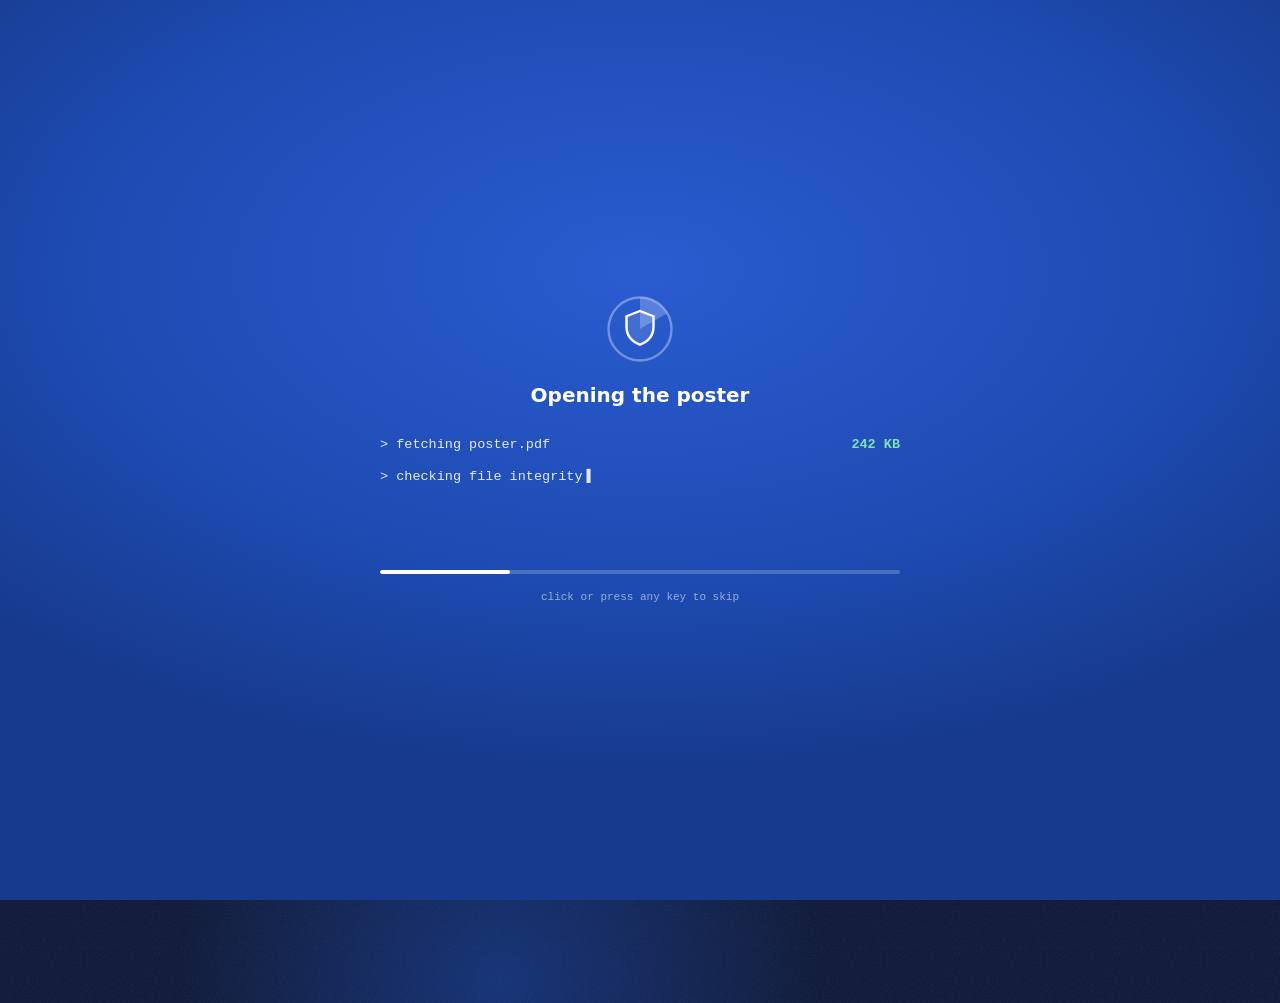
==== poster.html @ 04df653e "Add files via upload" ====
<!DOCTYPE html>
<html lang="en" class="poster-page">
<head>
<meta charset="utf-8">
<meta name="viewport" content="width=device-width, initial-scale=1">
<title>Poster · Which SQL injection vulnerabilities should you fix first?</title>
<meta name="description" content="The full poster by Imam Magadiyev and Yeadonaye Sentayehu, IUT Paul Sabatier.">
<meta name="theme-color" content="#1e4cb4">
<meta name="color-scheme" content="light dark">
<link rel="icon" href="favicon.svg" type="image/svg+xml">
<link rel="apple-touch-icon" href="apple-touch-icon.png">
<!-- share preview (WhatsApp, Discord, LinkedIn...): once the site is online, put the full address in og:url and og:image -->
<meta property="og:type" content="website">
<meta property="og:title" content="Which SQL injection vulnerabilities should you fix first?">
<meta property="og:description" content="Detect, prioritize and block SQL injection, with an interactive demo. Poster &amp; tech talk, IUT Paul Sabatier.">
<meta property="og:image" content="og-image.png">
<meta name="twitter:card" content="summary_large_image">
<link rel="preload" href="fonts/inter.woff2" as="font" type="font/woff2" crossorigin>
<link rel="preload" href="fonts/lexend.woff2" as="font" type="font/woff2" crossorigin>
<link rel="stylesheet" href="style.css">
<script src="script.js"></script>
<script src="vendor/gsap.min.js" defer></script>
<script src="vendor/ScrollTrigger.min.js" defer></script>
<script src="vendor/SplitText.min.js" defer></script>
<script src="vendor/lenis.min.js" defer></script>
</head>
<body>
<div class="bg" aria-hidden="true"><i></i><i></i><i></i></div>
<div class="loader" aria-hidden="true">
  <div class="ld-box">
    <svg class="ld-icon" viewBox="0 0 48 48"><circle cx="24" cy="24" r="21"/><g class="ld-sweep"><path d="M24 24 L24 3 A21 21 0 0 1 42.2 13.5 Z"/></g><path class="ld-shield" d="M24 12 L33 15.5 V22.5 C33 28.5 29 32.5 24 34.5 C19 32.5 15 28.5 15 22.5 V15.5 Z"/></svg>
    <p class="ld-title">Opening the poster</p>
    <div class="ld-lines">
      <p class="ld-line"><span>&gt; fetching poster.pdf</span><b data-text="242 KB"></b></p>
      <p class="ld-line"><span>&gt; checking file integrity</span><b data-text="OK"></b></p>
      <p class="ld-line"><span>&gt; rendering sections</span><b data-count="8" data-suffix=" / 8"></b></p>
      <p class="ld-line"><span>&gt; access granted</span><b data-text="ready ✓"></b></p>
    </div>
    <div class="ld-bar"><i></i></div>
    <p class="ld-skip">click or press any key to skip</p>
  </div>
</div>

<header class="viewer-bar">
  <a class="vb-back" href="index.html">← Back</a>
  <p class="vb-title">Which SQL injection vulnerabilities should you fix first?</p>
  <a class="vb-dl" href="poster.pdf" download>Download PDF ↓</a>
</header>

<main class="viewer">
  <button type="button" class="poster-frame" aria-label="Zoom the poster">
    <img src="poster.jpg" srcset="poster-800.jpg 800w, poster-1400.jpg 1400w, poster.jpg 2700w" fetchpriority="high" sizes="(max-width: 1500px) 100vw, 1500px" alt="Full poster: Which SQL injection vulnerabilities should you fix first? Sections: Abstract, Introduction, Methods, Discussion, Results with two charts, Conclusion, Acknowledgement and References." width="2700" height="1800">
    <span class="scanline" aria-hidden="true"></span>
  </button>
  <p class="viewer-hint"><span class="hint-mouse">Click the poster to zoom in.</span><span class="hint-touch">Tap the poster to zoom, then swipe to move around. Turning your phone sideways also helps.</span> <a href="poster.pdf">Open the PDF</a> for the best quality.</p>
</main>
</body>
</html>
---- style.css ----
/* fonts stored locally (variable fonts, latin subset) so the site also works offline */
@font-face{font-family:'Inter'; font-style:normal; font-weight:400 600; font-display:swap; src:url(fonts/inter.woff2) format('woff2'); unicode-range:U+0000-00FF, U+0131, U+0152-0153, U+02BB-02BC, U+02C6, U+02DA, U+02DC, U+0304, U+0308, U+0329, U+2000-206F, U+20AC, U+2122, U+2191, U+2193, U+2212, U+2215, U+FEFF, U+FFFD}
@font-face{font-family:'Lexend'; font-style:normal; font-weight:500 700; font-display:swap; src:url(fonts/lexend.woff2) format('woff2'); unicode-range:U+0000-00FF, U+0131, U+0152-0153, U+02BB-02BC, U+02C6, U+02DA, U+02DC, U+0304, U+0308, U+0329, U+2000-206F, U+20AC, U+2122, U+2191, U+2193, U+2212, U+2215, U+FEFF, U+FFFD}
@font-face{font-family:'JetBrains Mono'; font-style:normal; font-weight:400 700; font-display:swap; src:url(fonts/jetbrains-mono.woff2) format('woff2'); unicode-range:U+0000-00FF, U+0131, U+0152-0153, U+02BB-02BC, U+02C6, U+02DA, U+02DC, U+0304, U+0308, U+0329, U+2000-206F, U+20AC, U+2122, U+2191, U+2193, U+2212, U+2215, U+FEFF, U+FFFD}

:root{
  /* poster palette */
  --bg:#f5f8ff;        /* poster background */
  --royal:#1e4cb4;     /* title banner */
  --pill:#b1caff;      /* section headings */
  --navy:#001442;      /* heading text */
  --chart:#2a78d6;     /* chart blue */
  --card:#ffffff;
  --border:#d3e0ff;
  --text:#1b2333;
  --muted:#5b6478;
  --danger:#c53030;
  --sans:"Inter",system-ui,-apple-system,"Segoe UI",sans-serif;
  --head:"Lexend","Inter",system-ui,sans-serif;
  --mono:"JetBrains Mono",ui-monospace,Menlo,monospace;
  color-scheme:light;
}
*{box-sizing:border-box}
html,body{margin:0}
body{
  background:var(--bg); color:var(--text);
  font-family:var(--sans); font-size:16px; line-height:1.65;
  -webkit-text-size-adjust:100%;
}
a{color:var(--royal)}
.wrap{max-width:860px; margin:0 auto; padding:28px 16px 64px}

/* ---------- banner ---------- */
.banner{
  background:var(--royal); color:#fff; border-radius:22px;
  padding:40px 32px 34px; text-align:center;
  box-shadow:0 10px 30px rgba(30,76,180,.22);
}
.eyebrow{
  font-family:var(--mono); font-size:11.5px; letter-spacing:.14em; text-transform:uppercase;
  opacity:.8; margin:0 0 14px;
}
h1{
  font-family:var(--head); font-weight:700; font-size:clamp(28px,5.2vw,42px);
  line-height:1.15; margin:0 0 18px; text-wrap:balance;
}
.banner hr{border:0; border-top:1.5px solid rgba(255,255,255,.55); width:min(520px,90%); margin:0 auto 16px}
.question{font-family:var(--head); font-weight:500; font-size:clamp(15px,2.3vw,18px); margin:0; text-wrap:balance; opacity:.95}

/* ---------- authors ---------- */
.meta{display:flex; flex-wrap:wrap; gap:18px 34px; align-items:center; justify-content:space-between; margin:26px 4px 30px}
.authors{display:flex; flex-wrap:wrap; gap:14px 30px}
.author{display:flex; gap:10px; align-items:center}
.avatar{
  width:38px; height:38px; border-radius:50%; flex:none;
  border:2.5px solid var(--royal); display:grid; place-items:center; color:var(--royal);
}
.author b{display:block; font-family:var(--head); font-weight:600; color:var(--navy); line-height:1.2}
.author a{font-size:12.5px; color:var(--muted); text-decoration:none; overflow-wrap:anywhere}
.author a:hover{color:var(--royal)}

/* ---------- buttons ---------- */
.btn{
  display:inline-block; text-decoration:none; font-weight:600; font-size:15px;
  padding:12px 20px; border-radius:12px; border:2px solid var(--royal);
}
.btn.primary{background:var(--royal); color:#fff}
.cta{
  display:block; text-align:center; text-decoration:none;
  background:var(--royal); color:#fff; font-family:var(--head); font-weight:600; font-size:19px;
  padding:20px; border-radius:16px; margin:8px 0 40px;
  box-shadow:0 8px 24px rgba(30,76,180,.22);
}
.btn:hover,.cta:hover{filter:brightness(1.1)}
.btn:focus-visible,.cta:focus-visible,.src a:focus-visible{outline:3px solid var(--navy); outline-offset:3px}

/* ---------- section cards ---------- */
.card{
  background:var(--card); border:1.5px solid var(--border); border-radius:20px;
  padding:0 26px 24px; margin:0 0 22px;
}
.pill{
  display:inline-block; background:var(--pill); color:var(--navy);
  font-family:var(--head); font-weight:600; font-size:19px;
  padding:7px 22px; border-radius:0 0 16px 16px; margin:0 0 16px;
}
.card p{margin:0 0 12px}
.card p:last-child{margin-bottom:0}
.lead{font-size:17px}

/* code */
.code{
  font-family:var(--mono); font-size:15px; line-height:1.8;
  background:#0f1e45; color:#dfe7ff; border-radius:12px;
  padding:14px 16px; margin:4px 0 14px; white-space:pre-wrap; overflow-wrap:anywhere;
}
.code .inj{color:#ff8a8a; font-weight:700}
.code .cm{color:#8fa3d6}

/* ---------- poster teaser ---------- */
.steps{display:grid; grid-template-columns:repeat(3,1fr); gap:12px}
.stepcard{background:var(--bg); border-radius:14px; padding:14px 16px}
.stepcard p{font-size:14.5px; line-height:1.5}
.card .step{
  font-family:var(--head); font-size:16px; font-weight:600; color:var(--royal);
  margin:0 0 6px;
}

/* ---------- sources ---------- */
.label{
  font-family:var(--mono); font-size:11.5px; font-weight:700; letter-spacing:.14em;
  text-transform:uppercase; color:var(--muted); margin:0 0 6px;
}
.src a{display:block; text-decoration:none; color:inherit; padding:12px 2px; border-top:1px solid var(--border)}
.src a:last-child{border-bottom:1px solid var(--border)}
.src a:hover{background:#fff}
.src .t{display:block; font-size:14.5px; line-height:1.45; color:var(--navy)}
.src .m{display:block; font-family:var(--mono); font-size:11.5px; color:var(--muted); margin-top:4px}
.src .m::after{content:" ↗"; color:var(--royal)}

footer{margin-top:30px; text-align:center; font-family:var(--mono); font-size:11.5px; color:var(--muted)}

@media (max-width:700px){
  .steps{grid-template-columns:1fr}
}
@media (max-width:460px){
  .banner{padding:30px 18px 26px; border-radius:18px}
  .card{padding:0 16px 20px}
  .code{font-size:13px; padding:12px}
  .btn{flex:1; text-align:center}
}

/* =========================================================
   Animations (hidden states only apply when script.js adds .js)
   ========================================================= */

/* banner: content rises on load + slow light sweep */
.banner{position:relative; overflow:hidden}
.banner > *{position:relative; animation:rise .8s cubic-bezier(.2,.7,.2,1) both}
.banner .eyebrow{animation-delay:.05s}
.banner h1{animation-delay:.15s}
.banner hr{animation-delay:.3s}
.banner .question{animation-delay:.4s}
.banner::before{
  content:""; position:absolute; inset:-40%;
  background:radial-gradient(closest-side, rgba(177,202,255,.35), transparent 70%);
  width:60%; height:120%; animation:drift 12s ease-in-out infinite alternate;
}
@keyframes rise{from{opacity:0; transform:translateY(16px)} to{opacity:1; transform:none}}
@keyframes drift{from{transform:translate(-10%,-5%)} to{transform:translate(150%,25%)}}

/* reveal on scroll */
.js .reveal{opacity:0; transform:translateY(22px); transition:opacity .7s ease, transform .7s cubic-bezier(.2,.7,.2,1)}
.js .reveal.in{opacity:1; transform:none}
.js .stepcard{
  opacity:0; transform:translateY(16px);
  transition:opacity .6s ease var(--d,0ms), transform .6s cubic-bezier(.2,.7,.2,1) var(--d,0ms), translate .2s ease, box-shadow .2s ease;
}
.js .in .stepcard{opacity:1; transform:none}

/* hover lift */
.stepcard{transition:translate .2s ease, box-shadow .2s ease}
.stepcard:hover{translate:0 -4px; box-shadow:0 10px 24px rgba(30,76,180,.14)}

/* typewriter */
.typing .inj::after{content:"▌"; color:#dfe7ff; animation:blink .8s steps(1) infinite}
.js .typed .cm{opacity:0; transition:opacity .5s ease}
.typed.done .cm{opacity:1}
.typed.done{animation:breach .9s ease}
@keyframes blink{50%{opacity:0}}
@keyframes breach{30%{box-shadow:0 0 0 4px rgba(255,107,107,.55)} 100%{box-shadow:0 0 0 0 rgba(255,107,107,0)}}

/* call to action: light sweep + arrow nudge */
.cta,.btn{position:relative; overflow:hidden; transition:filter .2s ease, translate .2s ease}
.cta::after{
  content:""; position:absolute; top:0; bottom:0; left:-60%; width:40%;
  background:linear-gradient(100deg, transparent, rgba(255,255,255,.35), transparent);
  transform:skewX(-20deg); animation:shine 4s ease-in-out 1.5s infinite;
}
.cta:hover,.btn:hover{translate:0 -2px}
@keyframes shine{0%{left:-60%} 30%,100%{left:130%}}

/* =========================================================
   Themed effects
   ========================================================= */

/* reading progress bar */
.progress{
  position:fixed; top:0; left:0; z-index:10; width:100%; height:3px;
  background:linear-gradient(90deg,var(--chart),var(--royal));
  transform-origin:0 50%; transform:scaleX(var(--p,0));
}

/* fake login form */
.login{
  background:var(--bg); border:1.5px solid var(--border); border-radius:14px;
  padding:0 0 16px; margin:4px 0 16px; max-width:540px; overflow:hidden;
}
.login-bar{
  display:flex; gap:6px; align-items:center; background:#e8eefc; padding:8px 12px;
  font-family:var(--mono); font-size:11.5px; color:var(--muted);
}
.login-bar i{width:9px; height:9px; border-radius:50%; background:#c3d3f7}
.login-bar span{margin-left:8px}
.field{display:grid; grid-template-columns:90px 1fr; gap:10px; align-items:center; padding:12px 16px 0}
.flabel{font-size:13px; font-weight:600; color:var(--muted)}
.input{
  font-family:var(--mono); font-size:14px; background:#fff; min-height:36px;
  border:1.5px solid var(--border); border-radius:8px; padding:6px 10px; overflow-wrap:anywhere;
  transition:border-color .2s ease, box-shadow .2s ease;
}
.pw .inj{color:var(--danger); font-weight:700}
.typing .pw{border-color:var(--chart); box-shadow:0 0 0 3px rgba(42,120,214,.15)}
.login.typing .inj::after{color:var(--navy)}
.login-foot{display:flex; flex-wrap:wrap; gap:10px 14px; align-items:center; padding:14px 16px 0 116px}
.fake-btn{background:var(--royal); color:#fff; font-weight:600; font-size:14px; padding:7px 18px; border-radius:8px}
.result{font-size:13.5px; font-weight:700; color:var(--danger); background:#fde8e8; padding:5px 12px; border-radius:999px}
.result::before{content:"⚠ "}
.js .login .result{opacity:0; transform:scale(.85); transition:opacity .4s ease .25s, transform .4s cubic-bezier(.3,1.6,.5,1) .25s}
.login.done .result{opacity:1; transform:none}
.login.done{animation:breach .9s ease, shake .45s ease}
.login.done .fake-btn{animation:press .35s ease}
@keyframes shake{20%{translate:-5px 0} 40%{translate:4px 0} 60%{translate:-3px 0} 80%{translate:2px 0}}
@keyframes press{50%{transform:scale(.92); filter:brightness(1.25)}}

/* query revealed after the attack */
.card .query-label{font-size:13.5px; color:var(--muted); margin:0 0 4px}
.query{font-size:13.5px}
.query-label,.query{transition:opacity .6s ease .5s, transform .6s ease .5s}
.js .login:not(.done) ~ .query-label,
.js .login:not(.done) ~ .query{opacity:0; transform:translateY(8px)}

/* step icons */
.icon{display:block; width:46px; height:46px; margin-bottom:8px; fill:none; stroke:var(--royal); stroke-width:2}
.radar circle{stroke:var(--pill)}
.radar .sweep{transform-origin:24px 24px; animation:spin 3s linear infinite}
.radar .sweep path{fill:rgba(42,120,214,.28); stroke:none}
.radar .blip{fill:var(--chart); stroke:none; animation:blip 3s linear infinite}
@keyframes spin{to{transform:rotate(360deg)}}
@keyframes blip{0%,8%{opacity:0} 12%{opacity:1} 45%,100%{opacity:0}}

.rank rect{fill:var(--pill); stroke:none; transform-box:fill-box; transform-origin:left center}
.rank rect:first-child{fill:var(--royal)}
.js .rank rect{transform:scaleX(0); transition:transform .7s cubic-bezier(.2,.7,.2,1)}
.js .in .rank rect{transform:none}
.js .in .rank rect:nth-child(1){transition-delay:.5s}
.js .in .rank rect:nth-child(2){transition-delay:.65s}
.js .in .rank rect:nth-child(3){transition-delay:.8s}

.shield .sh{fill:#e8eefc}
.shield .tick{stroke-width:3.5; stroke-linecap:round; stroke-linejoin:round; stroke-dasharray:30}
.js .shield .tick{stroke-dashoffset:30; transition:stroke-dashoffset .7s ease 1s}
.js .in .shield .tick{stroke-dashoffset:0}
.stepcard:hover .shield{animation:pulse .6s ease}
.stepcard:hover .rank rect:first-child{fill:var(--chart)}
@keyframes pulse{50%{transform:scale(1.12)}}

@media (max-width:460px){
  .field{grid-template-columns:76px 1fr}
  .login-foot{padding-left:16px}
  .query .hint{display:block}
}

/* =========================================================
   Interactive lab (dark "test room" panel)
   ========================================================= */
.lab{
  position:relative; overflow:hidden; margin:0 0 22px; padding:26px; border-radius:24px; color:#e6ecff;
  background:
    radial-gradient(700px 360px at 0% 0%, rgba(42,120,214,.38), transparent 60%),
    radial-gradient(600px 300px at 100% 100%, rgba(30,76,180,.45), transparent 60%),
    linear-gradient(160deg, #10225f, #0b1636 70%);
  box-shadow:0 22px 50px rgba(11,22,54,.35);
}
.lab::before{ /* faint grid */
  content:""; position:absolute; inset:0; pointer-events:none;
  background-image:linear-gradient(rgba(255,255,255,.045) 1px, transparent 1px), linear-gradient(90deg, rgba(255,255,255,.045) 1px, transparent 1px);
  background-size:28px 28px;
  -webkit-mask-image:linear-gradient(to bottom, #000, transparent 85%); mask-image:linear-gradient(to bottom, #000, transparent 85%);
}
.lab > *{position:relative}

.lab-head{display:flex; flex-wrap:wrap; justify-content:space-between; align-items:flex-start; gap:18px; margin-bottom:22px}
.lab-kicker{font-family:var(--mono); font-size:11.5px; font-weight:700; letter-spacing:.14em; text-transform:uppercase; color:#7fd6ff; margin:0 0 6px}
.lab-title{font-family:var(--head); font-weight:700; font-size:clamp(24px,4vw,30px); color:#fff; margin:0 0 6px; line-height:1.15}
.lab-sub{margin:0; max-width:440px; font-size:15px; color:rgba(230,236,255,.75)}

.lab-head > div:first-child{flex:1 1 300px}
.guard-card{
  flex:0 1 330px; display:flex; align-items:center; gap:12px; padding:12px 14px; border-radius:16px;
  background:rgba(255,107,107,.08); border:1.5px solid rgba(255,107,107,.45);
  transition:background .3s ease, border-color .3s ease;
}
.guard-card svg{flex:none; width:30px; height:30px; fill:rgba(255,138,138,.2); stroke:#ff8a8a; stroke-width:1.8; transition:fill .3s, stroke .3s}
.guard-text{flex:1; line-height:1.35}
.guard-text b{display:block; color:#fff; font-size:14.5px}
.guard-text span{font-size:12.5px; color:rgba(230,236,255,.72)}
.lab.guarded .guard-card{background:rgba(127,224,180,.08); border-color:rgba(127,224,180,.55)}
.lab.guarded .guard-card svg{fill:rgba(127,224,180,.22); stroke:#7fe0b4}
.switch{
  flex:none; width:52px; height:30px; border-radius:99px; border:0; cursor:pointer; padding:0;
  background:#d64545; position:relative; transition:background .25s ease;
}
.switch i{
  position:absolute; top:3px; left:3px; width:24px; height:24px; border-radius:50%; background:#fff;
  box-shadow:0 2px 6px rgba(0,0,0,.25); transition:transform .25s cubic-bezier(.3,1.4,.5,1);
}
.switch[aria-checked="true"]{background:#1f9d6b}
.switch[aria-checked="true"] i{transform:translateX(22px)}

/* example tiles */
.presets{display:grid; grid-template-columns:repeat(6,1fr); gap:10px; margin:0 0 20px}
.presets button{
  display:flex; flex-direction:column; align-items:center; gap:6px; padding:13px 8px; cursor:pointer;
  font:600 13px var(--sans); color:#e6ecff; text-align:center; line-height:1.25;
  background:rgba(255,255,255,.05); border:1.5px solid rgba(255,255,255,.12); border-radius:14px;
  transition:background .2s ease, border-color .2s ease, translate .2s ease, box-shadow .2s ease;
}
.presets .pi{font-size:22px; line-height:1}
.presets button:hover{background:rgba(255,255,255,.09); border-color:rgba(127,214,255,.6); translate:0 -2px}
.presets button.on{
  background:rgba(42,120,214,.35); border-color:#7fd6ff;
  box-shadow:0 0 0 3px rgba(127,214,255,.15), 0 10px 26px rgba(42,120,214,.35);
}
.presets button:focus-visible,.switch:focus-visible,.lab .input:focus-visible{outline:3px solid #7fd6ff; outline-offset:2px}

/* browser -> wire -> server */
.lab-stage{display:grid; grid-template-columns:minmax(0,1fr) 56px minmax(0,1.3fr); margin-bottom:16px}
.pane{display:flex; flex-direction:column; border-radius:16px; overflow:hidden; box-shadow:0 14px 34px rgba(0,0,0,.3)}
.pane-bar{display:flex; align-items:center; gap:6px; padding:9px 12px; background:#e8eefc; font-family:var(--mono); font-size:11.5px; color:var(--muted)}
.pane-bar i{width:9px; height:9px; border-radius:50%; background:#c3d3f7}
.pane-bar .url{flex:1; margin-left:8px; background:#fff; border-radius:6px; padding:2px 10px; white-space:nowrap; overflow:hidden; text-overflow:ellipsis}
.browser{background:#fff; color:var(--text)}
.pane-body{padding:16px 18px 18px}
.bank-logo{font-family:var(--head); font-weight:700; font-size:17px; color:var(--royal); margin:0 0 12px}
.field-v{display:block; margin-bottom:10px}
.field-v > span{display:block; font-size:12.5px; font-weight:600; color:var(--muted); margin-bottom:4px}
.lab .input{width:100%; color:var(--text); font-size:13.5px}
.lab .input:focus{border-color:var(--chart); box-shadow:0 0 0 3px rgba(42,120,214,.15); outline:none}
.fake-submit{display:block; margin-top:4px; padding:8px; border-radius:8px; text-align:center; font-weight:600; font-size:14px; background:var(--royal); color:#fff}
.hint-pw{margin:10px 0 0; font-size:12.5px; color:var(--muted)}
.hint-pw code{font-family:var(--mono); background:var(--bg); border:1px solid var(--border); border-radius:5px; padding:1px 5px}

.server{background:#060d24; border:1.5px solid rgba(127,214,255,.18)}
.pane-bar.dark{background:#0c1838; color:#8fa3d6}
.dot-live{width:8px; height:8px; border-radius:50%; background:#7fe0b4; box-shadow:0 0 8px #7fe0b4; animation:blink 1.6s steps(1) infinite}
.lab-query{flex:1; margin:0; border-radius:0; background:transparent; padding:14px 14px 14px 0; font-size:13px; min-height:130px; counter-reset:ln}
.lab-query .ln{display:block; position:relative; padding-left:44px; counter-increment:ln}
.lab-query .ln::before{content:counter(ln); position:absolute; left:0; width:30px; text-align:right; color:#3c4f80}
.lab-query .in{color:#ffe08a}
.lab-query .in.bad{color:#ff8a8a; font-weight:700; background:rgba(255,107,107,.14); border-radius:3px}
.lab-query .ph{color:#7fe0b4; font-weight:700}

.wire{position:relative}
.wire::before{content:""; position:absolute; left:6px; right:6px; top:50%; border-top:2px dashed rgba(127,214,255,.35)}
.packet{position:absolute; top:calc(50% - 6px); left:0; width:12px; height:12px; border-radius:50%; background:#7fd6ff; box-shadow:0 0 14px #7fd6ff; opacity:0}
.wire.send .packet{animation:packet .6s ease-in-out}
.lab.guarded .packet{background:#7fe0b4; box-shadow:0 0 14px #7fe0b4}
@keyframes packet{0%{left:0; opacity:0} 15%,85%{opacity:1} 100%{left:calc(100% - 12px); opacity:0}}
@keyframes packet-v{0%{top:0; opacity:0} 15%,85%{opacity:1} 100%{top:calc(100% - 12px); opacity:0}}

/* verdict banner */
.verdict{display:flex; align-items:center; gap:14px; padding:16px 18px; border-radius:16px; border:1.5px solid; line-height:1.45}
.verdict b{display:block; font-family:var(--head); font-size:18px; color:#fff; margin-bottom:2px}
.verdict .v-text{font-size:14px}
.v-icon{flex:none; display:grid; place-items:center; width:44px; height:44px; border-radius:50%; font:800 20px var(--head); color:#fff}
.verdict.bad{background:rgba(255,107,107,.12); border-color:rgba(255,107,107,.5); color:#ffd3d3}
.verdict.bad .v-icon{background:#e05252; animation:ring 1.6s ease-out infinite}
.verdict.bad .v-icon::before{content:"!"}
.verdict.warn{background:rgba(255,190,90,.12); border-color:rgba(255,190,90,.5); color:#ffe6bf}
.verdict.warn .v-icon{background:#d9952b}
.verdict.warn .v-icon::before{content:"?"}
.verdict.good{background:rgba(127,224,180,.1); border-color:rgba(127,224,180,.5); color:#cdf3e2}
.verdict.good .v-icon{background:#1f9d6b}
.verdict.good .v-icon::before{content:"✓"}
.verdict.neutral{background:rgba(255,255,255,.06); border-color:rgba(255,255,255,.18); color:rgba(230,236,255,.8)}
.verdict.neutral .v-icon{background:rgba(255,255,255,.15)}
.verdict.neutral .v-icon::before{content:"–"}
.verdict.pop{animation:pop .45s cubic-bezier(.3,1.5,.5,1)}
.verdict.bad.pop{animation:pop .45s cubic-bezier(.3,1.5,.5,1), shake .45s ease}
@keyframes pop{from{transform:scale(.95); opacity:.4} to{transform:none; opacity:1}}
@keyframes ring{0%{box-shadow:0 0 0 0 rgba(255,107,107,.55)} 100%{box-shadow:0 0 0 14px rgba(255,107,107,0)}}

@media (max-width:860px){
  .presets{grid-template-columns:repeat(3,1fr)}
}
@media (max-width:760px){
  .lab{padding:20px 16px}
  .guard-card{flex-basis:100%}
  .lab-stage{grid-template-columns:1fr; grid-template-rows:auto 44px auto}
  .wire::before{left:50%; right:auto; top:6px; bottom:6px; border-top:0; border-left:2px dashed rgba(127,214,255,.35)}
  .packet{left:calc(50% - 5px); top:0}
  .wire.send .packet{animation:packet-v .6s ease-in-out}
}
@media (max-width:420px){
  .presets{grid-template-columns:repeat(2,1fr)}
}

/* =========================================================
   Loading screen
   ========================================================= */
.loader{display:none}
.js .loader{
  display:flex; align-items:center; justify-content:center; padding:16px;
  position:fixed; inset:0; z-index:100; color:#fff;
  background:radial-gradient(900px 500px at 50% 30%, #2a5cd0, var(--royal) 60%, #173a8c);
  transition:transform .8s cubic-bezier(.7,0,.2,1), border-radius .8s ease;
}
.loader.out{transform:translateY(-100%); border-radius:0 0 40% 40%; pointer-events:none}
.loading body{overflow:hidden}
.loading .banner > *{animation-play-state:paused}
.ld-box{width:min(520px,100%); font-family:var(--mono)}
.ld-icon{display:block; width:72px; height:72px; margin:0 auto 14px; fill:none; stroke:#fff; stroke-width:1.6}
.ld-icon circle{stroke:rgba(255,255,255,.35)}
.ld-sweep{transform-origin:24px 24px; animation:spin 1.6s linear infinite}
.ld-sweep path{fill:rgba(177,202,255,.35); stroke:none}
.ld-shield{fill:rgba(255,255,255,.12)}
.ld-title{
  font-family:var(--head); font-weight:600; font-size:20px; text-align:center; margin:0 0 22px;
}
.ld-line{
  display:flex; flex-wrap:wrap; justify-content:space-between; gap:2px 14px;
  font-size:13.5px; margin:0 0 9px; color:rgba(255,255,255,.88);
  opacity:0; transform:translateY(6px); transition:opacity .3s ease, transform .3s ease;
}
.ld-line.show{opacity:1; transform:none}
.ld-line.show:not(.ok) span::after{content:"▌"; margin-left:4px; animation:blink .6s steps(1) infinite}
.ld-line b{color:#7fe0b4; white-space:nowrap}
.ld-bar{height:4px; background:rgba(255,255,255,.2); border-radius:99px; overflow:hidden; margin-top:20px}
.ld-bar i{display:block; height:100%; width:0; background:#fff; border-radius:99px; transition:width .45s ease}
.ld-skip{font-size:11px; text-align:center; opacity:.55; margin:14px 0 0}

/* =========================================================
   Page transition curtain
   ========================================================= */
.wipe{
  position:fixed; inset:0; z-index:200;
  background:radial-gradient(900px 500px at 50% 30%, #2a5cd0, var(--royal) 60%, #173a8c);
  transform:translateY(100%); border-radius:40% 40% 0 0;
  transition:transform .65s cubic-bezier(.7,0,.2,1), border-radius .65s ease;
}
.wipe.in{transform:none; border-radius:0}

/* =========================================================
   Poster page
   ========================================================= */
.poster-page body{background:radial-gradient(1200px 700px at 50% 0%, #1b3f96, #0b1636 70%); min-height:100vh}
.viewer-bar{
  position:sticky; top:0; z-index:5; display:flex; align-items:center; justify-content:space-between; gap:12px;
  padding:12px 16px; background:var(--royal); color:#fff; box-shadow:0 6px 24px rgba(0,0,0,.25);
  transition:transform .6s cubic-bezier(.2,.7,.2,1);
}
.vb-title{
  flex:1; margin:0; text-align:center; font-family:var(--head); font-weight:600; font-size:15px;
  white-space:nowrap; overflow:hidden; text-overflow:ellipsis;
}
.vb-back,.vb-dl{
  white-space:nowrap; text-decoration:none; font-weight:600; font-size:14px; color:#fff;
  padding:8px 14px; border-radius:10px; border:1.5px solid rgba(255,255,255,.5);
  transition:background .2s ease, translate .2s ease;
}
.vb-back:hover{background:rgba(255,255,255,.12); translate:0 -1px}
.vb-dl{background:#fff; color:var(--royal); border-color:#fff}
.vb-dl:hover{translate:0 -1px; filter:brightness(1.05)}
.vb-back:focus-visible,.vb-dl:focus-visible,.poster-frame:focus-visible{outline:3px solid #b1caff; outline-offset:3px}

.viewer{max-width:1500px; margin:0 auto; padding:28px 16px 40px}
.poster-frame{
  display:block; position:relative; width:100%; padding:0; border:0; background:#fff; cursor:zoom-in;
  border-radius:12px; overflow:hidden; box-shadow:0 30px 80px rgba(0,0,0,.45);
}
.poster-frame img{display:block; width:100%; height:auto}
.viewer.zoomed{max-width:none; overflow-x:auto}
.viewer.zoomed .poster-frame{width:min(2700px, 300vw); max-width:none; cursor:zoom-out; border-radius:0}
.hint-touch{display:none}
@media (hover:none){ .hint-mouse{display:none} .hint-touch{display:inline} }
.viewer-hint{margin:16px 0 0; text-align:center; font-size:13.5px; color:rgba(255,255,255,.72)}
.viewer-hint a{color:#b1caff}
.scanline{
  position:absolute; left:0; right:0; top:0; height:3px; opacity:0; pointer-events:none;
  background:linear-gradient(90deg, transparent, #7fd6ff 20%, #fff 50%, #7fd6ff 80%, transparent);
  box-shadow:0 0 22px 6px rgba(127,214,255,.55);
}

/* entrance after the loading screen */
.js .viewer-bar{transform:translateY(-100%)}
.js.ready .viewer-bar{transform:none}
.js .poster-frame{opacity:0}
.js.ready .poster-frame{animation:poster-in 1.5s cubic-bezier(.2,.7,.2,1) .15s both}
.js.ready .scanline{animation:scan 1.5s cubic-bezier(.2,.7,.2,1) .15s both}
.js .viewer-hint{opacity:0; transition:opacity .6s ease 1.5s}
.js.ready .viewer-hint{opacity:1}
@keyframes poster-in{
  from{opacity:1; transform:scale(.97) translateY(18px); clip-path:inset(0 0 100% 0)}
  to{opacity:1; transform:none; clip-path:inset(0 0 0 0)}
}
@keyframes scan{
  0%{top:0; opacity:1}
  92%{top:calc(100% - 3px); opacity:1}
  100%{top:calc(100% - 3px); opacity:0}
}

@media (max-width:600px){
  .vb-title{display:none}
  .viewer{padding:18px 10px 30px}
}

@media (prefers-reduced-motion:reduce){
  *,*::before,*::after{animation:none !important; transition:none !important}
}

/* =========================================================
   Touch & small screens
   ========================================================= */
a,button{-webkit-tap-highlight-color:transparent}
@media (max-width:760px){
  .lab .input{font-size:16px}   /* below 16px iOS zooms in on focus */
}
@media (hover:none){
  /* no sticky "lifted" state after a tap */
  .stepcard:hover,.presets button:hover,.cta:hover,.btn:hover,.vb-back:hover,.vb-dl:hover{translate:none}
  .stepcard:hover{box-shadow:none}
}

/* =========================================================
   Auto demo button (inside the dark lab)
   ========================================================= */
.demo-btn{
  display:inline-flex; align-items:center; gap:8px; margin-top:14px; cursor:pointer;
  font:600 14px var(--sans); color:#fff; padding:9px 16px; border-radius:999px;
  background:rgba(127,214,255,.12); border:1.5px solid rgba(127,214,255,.5);
  transition:background .2s ease, translate .2s ease;
}
.demo-btn:hover{background:rgba(127,214,255,.22); translate:0 -1px}
.demo-btn:focus-visible{outline:3px solid #7fd6ff; outline-offset:2px}
.demo-ic{font-size:11px}
.demo-btn.playing{background:rgba(255,107,107,.15); border-color:rgba(255,138,138,.6)}
.demo-btn.playing .demo-ic{animation:blink 1s steps(1) infinite}

/* =========================================================
   Quiz
   ========================================================= */
.quiz-steps{display:flex; gap:6px; margin:0 0 14px}
.quiz-steps i{flex:1; height:6px; border-radius:99px; background:#e8eefc; transition:background .3s ease}
.quiz-steps i.now{background:var(--pill)}
.quiz-steps i.done{background:var(--royal)}
.card .quiz-q{font-family:var(--mono); font-size:12px; font-weight:700; letter-spacing:.1em; text-transform:uppercase; color:var(--chart); margin:0 0 10px}
.quiz-options{display:grid; grid-template-columns:1fr 1fr; gap:12px}
.quiz-opt{
  position:relative; display:block; width:100%; text-align:left; cursor:pointer; padding:0; font:inherit;
  background:none; border:2px solid transparent; border-radius:14px;
  transition:translate .2s ease, border-color .2s ease, box-shadow .2s ease;
}
.quiz-opt .code{display:block; margin:0; min-height:100%; font-size:12.5px; padding:34px 14px 14px; white-space:pre-wrap}
.quiz-tag{
  position:absolute; top:10px; left:12px; z-index:1; font:700 11px var(--mono); letter-spacing:.08em;
  color:#0f1e45; background:var(--pill); border-radius:6px; padding:2px 8px;
}
.quiz-opt:not(:disabled):hover{translate:0 -3px; border-color:var(--chart); box-shadow:0 10px 24px rgba(30,76,180,.18)}
.quiz-opt:focus-visible{outline:3px solid var(--navy); outline-offset:2px}
.quiz-opt:disabled{cursor:default}
.quiz-opt.right{border-color:#1f9d6b; box-shadow:0 0 0 4px rgba(31,157,107,.15)}
.quiz-opt.right .quiz-tag{background:#7fe0b4}
.quiz-opt.right .quiz-tag::after{content:" ✓ protected"}
.quiz-opt.wrong{border-color:#d64545; animation:shake .45s ease}
.quiz-opt.wrong .quiz-tag{background:#ff8a8a}
.quiz-opt.wrong .quiz-tag::after{content:" ✗ vulnerable"}
.quiz-opt:disabled:not(.right):not(.wrong){opacity:.55}

.quiz-feedback{
  display:flex; flex-wrap:wrap; align-items:center; justify-content:space-between; gap:12px;
  margin-top:14px; padding:14px 16px; border-radius:14px; animation:pop .4s cubic-bezier(.3,1.5,.5,1);
}
.quiz-feedback p{margin:0; flex:1 1 320px; font-size:14.5px}
.quiz-feedback.ok{background:#e3f6ee; color:#0f5e3f}
.quiz-feedback.ko{background:#fde8e8; color:#8f1f1f}
.quiz-next{
  flex:none; cursor:pointer; font:600 14px var(--sans); color:#fff; background:var(--royal);
  border:0; border-radius:10px; padding:9px 16px; transition:translate .2s ease, filter .2s ease;
}
.quiz-next:hover{translate:0 -1px; filter:brightness(1.1)}
.quiz-next:focus-visible{outline:3px solid var(--navy); outline-offset:2px}
.quiz-end{text-align:center; padding:6px 0 4px; animation:pop .45s cubic-bezier(.3,1.5,.5,1)}
.card .quiz-score{font-family:var(--head); font-weight:700; font-size:54px; line-height:1; color:var(--royal); margin:0 0 6px}
.quiz-score span{font-size:24px; color:var(--muted)}
.card .quiz-msg{font-family:var(--head); font-weight:600; font-size:18px; color:var(--navy); margin:0 0 6px}
.card .quiz-rule{color:var(--muted); margin:0 auto 16px; max-width:460px}

@media (max-width:700px){
  .quiz-options{grid-template-columns:1fr}
}
@media (hover:none){
  .quiz-opt:not(:disabled):hover,.demo-btn:hover,.quiz-next:hover{translate:none; box-shadow:none}
}

/* =========================================================
   Background: slow "aurora" in the poster blues + fine grain
   ========================================================= */
.bg{position:fixed; top:-10%; left:-10%; right:-10%; bottom:-35%; z-index:-1; pointer-events:none; overflow:hidden}
.bg i{position:absolute; border-radius:50%; will-change:transform}
.bg i:nth-child(1){
  width:60vmax; height:60vmax; left:-8%; top:-18%;
  background:radial-gradient(circle, rgba(177,202,255,.85), rgba(177,202,255,0) 65%);
  animation:aurora-1 28s ease-in-out infinite alternate;
}
.bg i:nth-child(2){
  width:48vmax; height:48vmax; right:-6%; top:18%;
  background:radial-gradient(circle, rgba(42,120,214,.30), rgba(42,120,214,0) 65%);
  animation:aurora-2 34s ease-in-out infinite alternate;
}
.bg i:nth-child(3){
  width:55vmax; height:55vmax; left:18%; top:55%;
  background:radial-gradient(circle, rgba(30,76,180,.22), rgba(30,76,180,0) 65%);
  animation:aurora-3 40s ease-in-out infinite alternate;
}
.bg::after{ /* film grain */
  content:""; position:absolute; inset:0; opacity:.06; mix-blend-mode:multiply;
  background-image:url("data:image/svg+xml,%3Csvg xmlns='http://www.w3.org/2000/svg' width='160' height='160'%3E%3Cfilter id='n'%3E%3CfeTurbulence type='fractalNoise' baseFrequency='.85' numOctaves='3' stitchTiles='stitch'/%3E%3C/filter%3E%3Crect width='100%25' height='100%25' filter='url(%23n)'/%3E%3C/svg%3E");
}
@keyframes aurora-1{to{transform:translate(14vw,9vh) scale(1.15)}}
@keyframes aurora-2{to{transform:translate(-12vw,14vh) scale(.88)}}
@keyframes aurora-3{to{transform:translate(9vw,-12vh) scale(1.1)}}

/* darker variant on the poster page */
.poster-page .bg i:nth-child(1){background:radial-gradient(circle, rgba(42,120,214,.45), rgba(42,120,214,0) 65%)}
.poster-page .bg i:nth-child(2){background:radial-gradient(circle, rgba(177,202,255,.14), rgba(177,202,255,0) 65%)}
.poster-page .bg i:nth-child(3){background:radial-gradient(circle, rgba(30,76,180,.5), rgba(30,76,180,0) 65%)}
.poster-page .bg::after{mix-blend-mode:overlay; opacity:.1}

/* frosted glass cards over the aurora */
.card{
  background:rgba(255,255,255,.72);
  -webkit-backdrop-filter:blur(18px) saturate(140%); backdrop-filter:blur(18px) saturate(140%);
  border-color:rgba(211,224,255,.85);
  box-shadow:0 1px 2px rgba(0,20,66,.04), 0 14px 34px rgba(0,20,66,.06);
}

/* Lenis smooth scrolling */
html.lenis, html.lenis body{height:auto}
.lenis.lenis-smooth{scroll-behavior:auto !important}
.lenis.lenis-stopped{overflow:hidden}

/* GSAP takes over the title entrance */
.gsap .banner h1{animation:none}

/* =========================================================
   Funnel: 62,445 -> 317 -> 153
   (static 3 columns by default, scroll story when GSAP runs)
   ========================================================= */
.funnel{margin:0 0 22px}
.funnel-card{
  border-radius:24px; padding:26px; border:1.5px solid rgba(211,224,255,.85);
  background:rgba(255,255,255,.72);
  -webkit-backdrop-filter:blur(18px) saturate(140%); backdrop-filter:blur(18px) saturate(140%);
  box-shadow:0 1px 2px rgba(0,20,66,.04), 0 14px 34px rgba(0,20,66,.06);
}
.funnel-kicker{font-family:var(--head); font-weight:600; font-size:clamp(18px,3vw,24px); color:var(--navy); text-align:center; margin:0 0 18px; text-wrap:balance}
.fbig,.funnel-dots,.funnel-foot{display:none}
.funnel-steps{display:grid; grid-template-columns:repeat(3,1fr); gap:14px}
.fstep{background:var(--bg); border-radius:16px; padding:18px}
.fnum{font-family:var(--head); font-weight:700; font-size:34px; line-height:1.1; color:var(--royal); margin:0}
.ftitle{font-weight:600; font-size:15px; line-height:1.4; color:var(--navy); margin:8px 0 4px}
.fnote{font-size:13px; color:var(--muted); margin:0}

.gsap .funnel{height:260vh; margin:0}
.gsap .funnel-sticky{position:sticky; top:0; height:100vh; height:100svh; display:flex; align-items:center}
.gsap .funnel-card{width:100%; text-align:center}
.gsap .fbig{
  display:block; margin:0; font-family:var(--head); font-weight:700; line-height:1;
  font-size:clamp(56px,12vw,108px); letter-spacing:-.02em; color:var(--royal); font-variant-numeric:tabular-nums;
}
.gsap .funnel-steps{display:block; position:relative; min-height:84px; margin-top:12px}
.gsap .fstep{
  position:absolute; inset:0; padding:0; background:none;
  opacity:0; transform:translateY(12px); transition:opacity .45s ease, transform .45s ease;
}
.gsap .fstep.active{opacity:1; transform:none}
.gsap .fnum{display:none}
.gsap .ftitle{font-size:clamp(16px,2.4vw,20px); margin-top:0}
.gsap .funnel-dots{display:grid; grid-template-columns:repeat(24,1fr); gap:6px; max-width:520px; margin:22px auto 0}
.dot{aspect-ratio:1; border-radius:50%; background:var(--pill); transition:opacity .5s ease var(--d,0ms), transform .5s ease var(--d,0ms), background .5s ease var(--d,0ms)}
.stage-1 .dot.a,.stage-2 .dot.a{opacity:.12; transform:scale(.55)}
.stage-2 .dot.b{opacity:.45}
.stage-2 .dot.c{background:var(--royal); transform:scale(1.2)}
.gsap .funnel-foot{display:flex; align-items:center; gap:14px; max-width:520px; margin:18px auto 0}
.funnel-progress{flex:1; display:flex; gap:6px}
.funnel-progress i{flex:1; height:4px; border-radius:99px; background:#e8eefc; overflow:hidden; position:relative}
.funnel-progress i::after{content:""; position:absolute; inset:0; background:var(--royal); transform-origin:left; transform:scaleX(var(--f,0))}
.funnel-scale{font-family:var(--mono); font-size:11px; color:var(--muted); white-space:nowrap}

@media (max-width:700px){
  .funnel-steps{grid-template-columns:1fr}
  .funnel-card{padding:20px 16px}
  .gsap .funnel-dots{gap:4px}
  .gsap .funnel-steps{min-height:100px}
}

/* =========================================================
   Section dots, back to top, keyboard shortcuts
   ========================================================= */
.dots-nav{position:fixed; right:22px; top:50%; transform:translateY(-50%); z-index:20; display:none; flex-direction:column; gap:14px}
@media (min-width:1100px) and (hover:hover){ .dots-nav{display:flex} }
.dots-nav a{position:relative; width:10px; height:10px; border-radius:50%; background:rgba(30,76,180,.25); transition:transform .25s ease, background .25s ease}
.dots-nav a.active{background:var(--royal); transform:scale(1.35)}
.dots-nav a::after{
  content:attr(data-label); position:absolute; right:22px; top:50%; transform:translate(6px,-50%);
  white-space:nowrap; font:600 12.5px var(--sans); color:#fff; background:var(--navy); padding:4px 10px; border-radius:8px;
  opacity:0; pointer-events:none; transition:opacity .2s ease, transform .2s ease;
}
.dots-nav a:hover::after,.dots-nav a:focus-visible::after{opacity:1; transform:translate(0,-50%)}
.dots-nav a:focus-visible{outline:2px solid var(--royal); outline-offset:4px}

.to-top{
  position:fixed; right:20px; bottom:20px; z-index:20; width:46px; height:46px; border-radius:50%; border:0; cursor:pointer;
  background:var(--royal); color:#fff; font-size:20px; box-shadow:0 10px 24px rgba(30,76,180,.3);
  opacity:0; transform:translateY(12px); pointer-events:none; transition:opacity .3s ease, transform .3s ease;
}
.to-top.show{opacity:1; transform:none; pointer-events:auto}
.to-top:focus-visible{outline:3px solid var(--navy); outline-offset:3px}

.kbd-hint{
  position:fixed; left:20px; bottom:20px; z-index:20; display:none; cursor:pointer;
  font:500 12.5px var(--sans); color:var(--muted); padding:6px 12px; border-radius:999px;
  background:rgba(255,255,255,.75); -webkit-backdrop-filter:blur(10px); backdrop-filter:blur(10px); border:1px solid var(--border);
}
@media (hover:hover) and (min-width:900px){ .kb .kbd-hint{display:block} }
kbd{font-family:var(--mono); font-size:12px; color:var(--navy); background:#fff; border:1px solid var(--border); border-bottom-width:2px; border-radius:5px; padding:0 6px}
.kbd-help{
  position:fixed; left:20px; bottom:62px; z-index:30; width:280px; padding:16px 18px; border-radius:16px;
  background:rgba(255,255,255,.94); -webkit-backdrop-filter:blur(16px); backdrop-filter:blur(16px);
  border:1px solid var(--border); box-shadow:0 20px 50px rgba(0,20,66,.18); animation:pop .3s ease;
}
.kbd-help[hidden]{display:none}
.kbd-title{font-family:var(--head); font-weight:600; color:var(--navy); margin:0 0 10px}
.kbd-help ul{list-style:none; margin:0; padding:0; display:grid; gap:8px; font-size:14px}
.loading .dots-nav,.loading .to-top,.loading .kbd-hint{visibility:hidden}

/* =========================================================
   Dark mode (follows the visitor's system setting)
   ========================================================= */
/* dark theme: set by script.js (system setting, or the visitor's choice) */
:root[data-theme="dark"]{
  --bg:#0a1430; --card:#111d42; --border:rgba(177,202,255,.16);
  --text:#dbe4ff; --muted:#93a3cc; --navy:#e6ecff; color-scheme:dark;
}
[data-theme="dark"] a{color:#9cc0ff}
/* the fake websites stay light, like real pages */
[data-theme="dark"] .login,[data-theme="dark"] .browser{--bg:#f5f8ff; --border:#d3e0ff; --text:#1b2333; --muted:#5b6478; --navy:#001442; color:var(--text)}
[data-theme="dark"] .pill{color:#001442}
[data-theme="dark"] .card,[data-theme="dark"] .funnel-card{
  background:rgba(17,29,66,.66); border-color:rgba(177,202,255,.14);
  box-shadow:0 14px 34px rgba(0,0,0,.35);
}
[data-theme="dark"] .stepcard,[data-theme="dark"] .fstep{background:rgba(255,255,255,.04)}
[data-theme="dark"] .gsap .fstep{background:none}
[data-theme="dark"] .bg i:nth-child(1){background:radial-gradient(circle, rgba(42,120,214,.40), rgba(42,120,214,0) 65%)}
[data-theme="dark"] .bg i:nth-child(2){background:radial-gradient(circle, rgba(177,202,255,.12), rgba(177,202,255,0) 65%)}
[data-theme="dark"] .bg i:nth-child(3){background:radial-gradient(circle, rgba(30,76,180,.45), rgba(30,76,180,0) 65%)}
[data-theme="dark"] .bg::after{mix-blend-mode:overlay; opacity:.09}
[data-theme="dark"] .avatar{border-color:#7fb0ff; color:#7fb0ff}
[data-theme="dark"] .fnum,[data-theme="dark"] .gsap .fbig,[data-theme="dark"] .card .quiz-score,[data-theme="dark"] .card .step,[data-theme="dark"] .card .quiz-q{color:#7fb0ff}
[data-theme="dark"] .dot{background:rgba(177,202,255,.55)}
[data-theme="dark"] .stage-2 .dot.c{background:#7fb0ff}
[data-theme="dark"] .funnel-progress i,[data-theme="dark"] .quiz-steps i{background:rgba(255,255,255,.1)}
[data-theme="dark"] .funnel-progress i::after,[data-theme="dark"] .quiz-steps i.done{background:#7fb0ff}
[data-theme="dark"] .quiz-steps i.now{background:var(--pill)}
[data-theme="dark"] .icon{stroke:#7fb0ff}
[data-theme="dark"] .rank rect:first-child{fill:#7fb0ff}
[data-theme="dark"] .shield .sh{fill:rgba(255,255,255,.08)}
[data-theme="dark"] .src a:hover{background:rgba(255,255,255,.04)}
[data-theme="dark"] .src .m::after{color:#9cc0ff}
[data-theme="dark"] .kbd-hint,[data-theme="dark"] .kbd-help{background:rgba(17,29,66,.88)}
[data-theme="dark"] kbd{background:#0a1430; color:var(--text)}
[data-theme="dark"] .dots-nav a{background:rgba(177,202,255,.3)}
[data-theme="dark"] .dots-nav a.active{background:#7fb0ff}
[data-theme="dark"] .dots-nav a::after{background:var(--royal)}

/* =========================================================
   Light / dark toggle
   ========================================================= */
.theme-toggle{
  position:fixed; left:20px; bottom:20px; z-index:25; width:44px; height:44px; border-radius:50%; cursor:pointer;
  display:grid; place-items:center; color:var(--navy); border:1px solid var(--border);
  background:rgba(255,255,255,.78); -webkit-backdrop-filter:blur(10px); backdrop-filter:blur(10px);
  box-shadow:0 8px 22px rgba(0,20,66,.12); transition:transform .2s ease;
}
.theme-toggle:hover{transform:rotate(-12deg) scale(1.05)}
.theme-toggle:focus-visible{outline:3px solid var(--royal); outline-offset:3px}
.theme-toggle svg{width:20px; height:20px; fill:none; stroke:currentColor; stroke-width:1.9; stroke-linecap:round; stroke-linejoin:round}
.theme-toggle .i-moon path{fill:currentColor; fill-opacity:.15}
:root:not([data-theme="dark"]) .theme-toggle .i-sun,[data-theme="dark"] .theme-toggle .i-moon{display:none}
[data-theme="dark"] .theme-toggle{background:rgba(17,29,66,.8); box-shadow:0 8px 22px rgba(0,0,0,.35)}
@media (min-width:900px){ .theme-toggle{left:auto; bottom:auto; top:18px; right:18px} }
.loading .theme-toggle{visibility:hidden}
@media (hover:none){ .theme-toggle:hover{transform:none} }

/* smooth colour change when switching */
html.theme-anim, html.theme-anim *{
  transition:background-color .35s ease, color .35s ease, border-color .35s ease, fill .35s ease, stroke .35s ease !important;
}

/* =========================================================
   Background variants (data-bg on <html>)
   ========================================================= */
/* Glacier (light): pure white, soft blue light, fine dot grid */
:root[data-bg~="glacier"]:not([data-theme="dark"]){--bg:#ffffff}
[data-bg~="glacier"]:not([data-theme="dark"]) .bg i:nth-child(2),
[data-bg~="glacier"]:not([data-theme="dark"]) .bg i:nth-child(3){display:none}
[data-bg~="glacier"]:not([data-theme="dark"]) .bg i:nth-child(1){background:radial-gradient(circle, rgba(177,202,255,.6), rgba(177,202,255,0) 65%)}
[data-bg~="glacier"]:not([data-theme="dark"]) .bg::before{
  content:""; position:absolute; inset:0;
  background-image:radial-gradient(rgba(30,76,180,.17) 1px, transparent 1.4px); background-size:22px 22px;
  -webkit-mask-image:linear-gradient(to bottom, #000, transparent 75%); mask-image:linear-gradient(to bottom, #000, transparent 75%);
}

/* Minuit (dark): deeper navy, stronger royal-blue glow */
:root[data-bg~="minuit"][data-theme="dark"]{--bg:#050a1c; --card:#0b1430}
[data-bg~="minuit"][data-theme="dark"] .bg i:nth-child(1){background:radial-gradient(circle, rgba(30,76,180,.6), rgba(30,76,180,0) 65%)}
[data-bg~="minuit"][data-theme="dark"] .bg i:nth-child(2){background:radial-gradient(circle, rgba(127,214,255,.12), rgba(127,214,255,0) 65%)}
[data-bg~="minuit"][data-theme="dark"] .bg i:nth-child(3){background:radial-gradient(circle, rgba(42,120,214,.32), rgba(42,120,214,0) 65%)}
[data-bg~="minuit"][data-theme="dark"] .card,[data-bg~="minuit"][data-theme="dark"] .funnel-card{background:rgba(11,20,48,.7)}

/* Graphite (dark): near-black, neutral, a hint of blue */
:root[data-bg~="graphite"][data-theme="dark"]{
  --bg:#0c0f16; --card:#161a24; --border:rgba(255,255,255,.09);
  --text:#e3e7f0; --muted:#9aa3b8; --navy:#f2f4f8;
}
[data-bg~="graphite"][data-theme="dark"] .bg i:nth-child(1){background:radial-gradient(circle, rgba(42,120,214,.22), rgba(42,120,214,0) 65%)}
[data-bg~="graphite"][data-theme="dark"] .bg i:nth-child(2){background:radial-gradient(circle, rgba(177,202,255,.06), rgba(177,202,255,0) 65%)}
[data-bg~="graphite"][data-theme="dark"] .bg i:nth-child(3){background:radial-gradient(circle, rgba(30,76,180,.16), rgba(30,76,180,0) 65%)}
[data-bg~="graphite"][data-theme="dark"] .card,[data-bg~="graphite"][data-theme="dark"] .funnel-card{
  background:rgba(22,26,36,.72); border-color:rgba(255,255,255,.08);
}
[data-bg~="graphite"][data-theme="dark"] .theme-toggle,[data-bg~="graphite"][data-theme="dark"] .kbd-hint,[data-bg~="graphite"][data-theme="dark"] .kbd-help{background:rgba(22,26,36,.85)}

/* =========================================================
   Lab on phones: compact, so it fits on about one screen
   ========================================================= */
@media (max-width:760px){
  .lab{padding:16px 12px; border-radius:20px}
  .lab-head{gap:12px; margin-bottom:14px}
  .lab-kicker{margin-bottom:4px}
  .lab-title{font-size:22px; margin-bottom:4px}
  .lab-sub{font-size:14px}
  .demo-btn{margin-top:10px; padding:7px 14px; font-size:13px}
  .guard-card{padding:9px 12px; gap:10px}
  .guard-card svg{width:24px; height:24px}
  .guard-text b{font-size:13.5px}
  .guard-text span{font-size:12px}

  /* example tiles: one row you can swipe */
  .presets{
    display:flex; gap:8px; margin:0 -12px 14px; padding:2px 12px 6px;
    overflow-x:auto; scroll-snap-type:x mandatory; scrollbar-width:none;
  }
  .presets::-webkit-scrollbar{display:none}
  .presets button{flex:0 0 auto; flex-direction:row; gap:6px; padding:8px 12px; font-size:13px; scroll-snap-align:start}
  .presets .pi{font-size:16px}

  .lab-stage{grid-template-rows:auto 26px auto; margin-bottom:12px}
  .pane-bar{padding:7px 10px}
  .pane-body{padding:12px 14px 14px}
  .bank-logo{font-size:15px; margin-bottom:8px}
  .field-v{margin-bottom:8px}
  .field-v > span{margin-bottom:2px}
  .lab .input{padding:6px 10px; min-height:0}
  .fake-submit{padding:7px}
  .hint-pw{margin-top:8px; font-size:12px}
  .lab-query{min-height:0; font-size:12px; padding:10px 10px 10px 0}
  .lab-query .ln{padding-left:34px}
  .lab-query .ln::before{width:22px}

  .verdict{padding:12px 14px; gap:12px}
  .verdict b{font-size:16px}
  .verdict .v-text{font-size:13px}
  .v-icon{width:34px; height:34px; font-size:16px}
}

/* =========================================================
   Lab on computers: verdict goes under the query (right column)
   so the whole demo fits on a laptop screen
   ========================================================= */
@media (min-width:761px){
  .lab{
    display:grid; grid-template-columns:minmax(0,1fr) 44px minmax(0,1.3fr);
    grid-template-areas:"head head head" "presets presets presets" "browser wire server" "browser wire verdict";
    grid-template-rows:auto auto 1fr auto; padding:22px 24px;
  }
  .lab-head{grid-area:head; margin-bottom:14px}
  .lab-title{font-size:26px; margin-bottom:4px}
  .lab-sub{font-size:14.5px}
  .demo-btn{margin-top:10px; padding:7px 14px; font-size:13.5px}
  .presets{grid-area:presets; margin-bottom:16px}
  .presets button{flex-direction:row; justify-content:center; gap:5px; padding:9px 6px; font-size:12.5px; white-space:nowrap}
  .presets .pi{font-size:17px}
  .lab-stage{display:contents}
  .browser{grid-area:browser; align-self:start}
  .wire{grid-area:wire}
  .server{grid-area:server}
  .lab-query{min-height:0}
  .verdict{grid-area:verdict; margin-top:12px; padding:13px 15px}
  .verdict b{font-size:16.5px}
  .v-icon{width:38px; height:38px; font-size:18px}
  .pane-body{padding:14px 16px}
  .bank-logo{margin-bottom:8px}
  .field-v{margin-bottom:8px}
  .hint-pw{margin-top:8px}
}

/* =========================================================
   Quiz: multiple choice and true / false formats
   ========================================================= */
.card .quiz-ask{font-family:var(--head); font-weight:600; font-size:18px; color:var(--navy); margin:0 0 14px; line-height:1.35}
.quiz-choices{display:grid; grid-template-columns:1fr 1fr; gap:10px}
.quiz-choice,.quiz-tfbtn{
  display:flex; align-items:center; gap:12px; width:100%; text-align:left; cursor:pointer;
  font:500 14.5px var(--sans); color:var(--text); line-height:1.35;
  background:var(--bg); border:2px solid var(--border); border-radius:14px; padding:12px 14px;
  transition:translate .2s ease, border-color .2s ease, box-shadow .2s ease, background .2s ease;
}
.qc-letter{
  flex:none; display:grid; place-items:center; width:28px; height:28px; border-radius:8px;
  font:700 13px var(--mono); color:#0f1e45; background:var(--pill);
}
.quiz-tf{display:grid; grid-template-columns:1fr 1fr; gap:12px}
.quiz-tfbtn{justify-content:center; font:600 18px var(--head); padding:18px}
.tf-ic{font-size:18px}
.quiz-choice:not(:disabled):hover,.quiz-tfbtn:not(:disabled):hover{translate:0 -2px; border-color:var(--chart); box-shadow:0 10px 24px rgba(30,76,180,.15)}
.quiz-choice:focus-visible,.quiz-tfbtn:focus-visible{outline:3px solid var(--navy); outline-offset:2px}
.quiz-choice:disabled,.quiz-tfbtn:disabled{cursor:default}
.quiz-choice.right,.quiz-tfbtn.right{border-color:#1f9d6b; background:#e3f6ee; color:#0f5e3f}
.quiz-choice.right .qc-letter{background:#7fe0b4}
.quiz-choice.wrong,.quiz-tfbtn.wrong{border-color:#d64545; background:#fde8e8; color:#8f1f1f; animation:shake .45s ease}
.quiz-choice.wrong .qc-letter{background:#ff8a8a}
.quiz-choice:disabled:not(.right):not(.wrong),.quiz-tfbtn:disabled:not(.right):not(.wrong){opacity:.5}
@media (max-width:700px){ .quiz-choices{grid-template-columns:1fr} }
@media (hover:none){ .quiz-choice:not(:disabled):hover,.quiz-tfbtn:not(:disabled):hover{translate:none; box-shadow:none} }
[data-theme="dark"] .quiz-choice,[data-theme="dark"] .quiz-tfbtn{background:rgba(255,255,255,.04)}
[data-theme="dark"] .quiz-choice.right,[data-theme="dark"] .quiz-tfbtn.right{background:rgba(31,157,107,.18); color:#cdf3e2}
[data-theme="dark"] .quiz-choice.wrong,[data-theme="dark"] .quiz-tfbtn.wrong{background:rgba(214,69,69,.18); color:#ffd3d3}
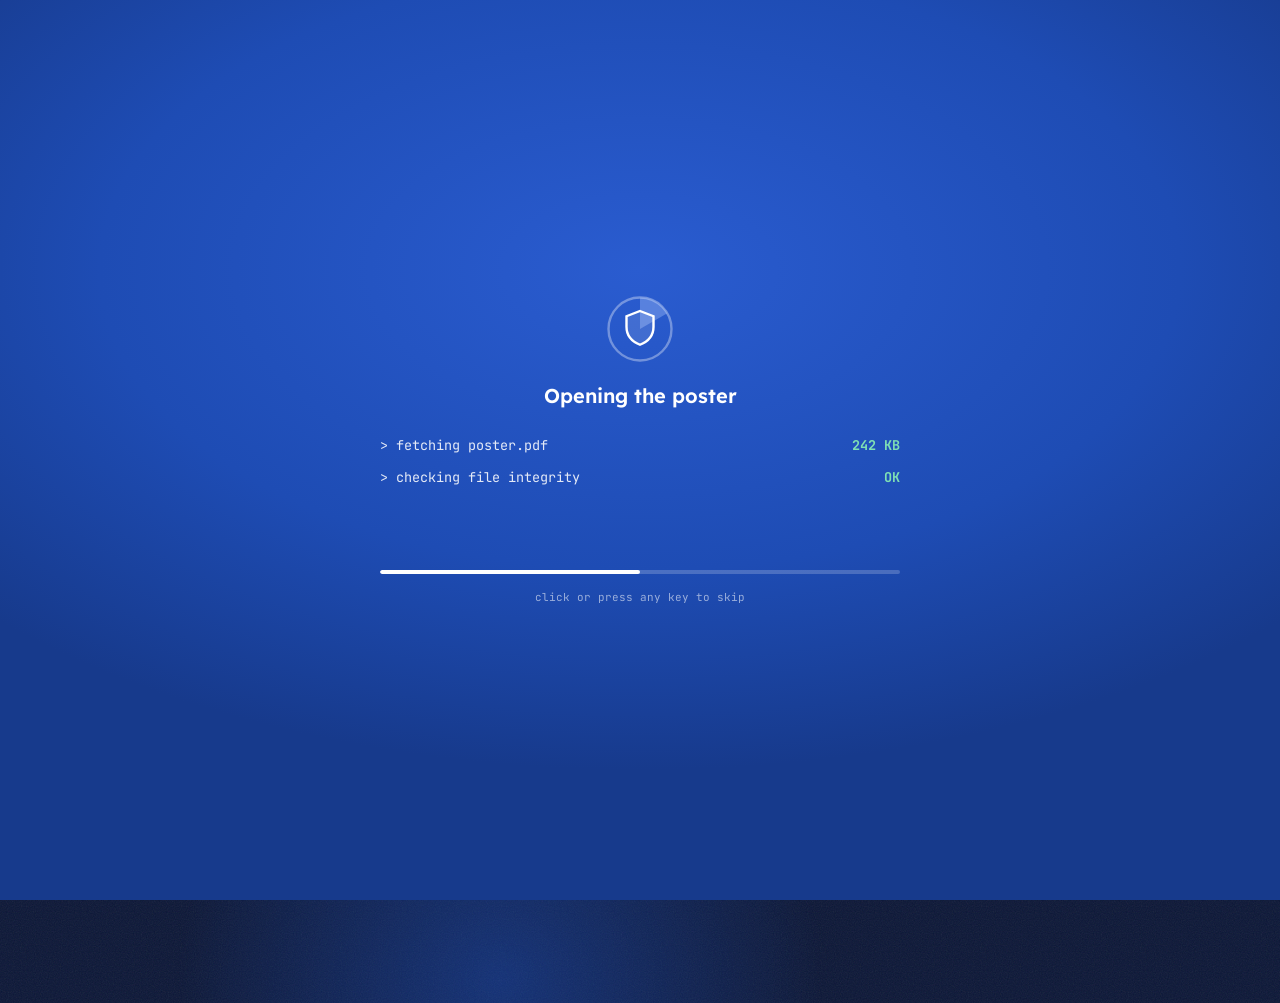
==== commit 8e710456: "Update site: local fonts, GSAP/Lenis, share preview and QR code - add fonts/ and vendor/ (needed for" ====
--- a/poster.html
+++ b/poster.html
@@ -9,11 +9,15 @@
 <meta name="color-scheme" content="light dark">
 <link rel="icon" href="favicon.svg" type="image/svg+xml">
 <link rel="apple-touch-icon" href="apple-touch-icon.png">
-<!-- share preview (WhatsApp, Discord, LinkedIn...): once the site is online, put the full address in og:url and og:image -->
+<!-- share preview (WhatsApp, Discord, LinkedIn...) -->
 <meta property="og:type" content="website">
 <meta property="og:title" content="Which SQL injection vulnerabilities should you fix first?">
 <meta property="og:description" content="Detect, prioritize and block SQL injection, with an interactive demo. Poster &amp; tech talk, IUT Paul Sabatier.">
-<meta property="og:image" content="og-image.png">
+<meta property="og:url" content="https://imammagadiyev.github.io/sql-injection-poster/poster.html">
+<meta property="og:image" content="https://imammagadiyev.github.io/sql-injection-poster/og-image.png">
+<meta property="og:image:width" content="1200">
+<meta property="og:image:height" content="630">
+<link rel="canonical" href="https://imammagadiyev.github.io/sql-injection-poster/poster.html">
 <meta name="twitter:card" content="summary_large_image">
 <link rel="preload" href="fonts/inter.woff2" as="font" type="font/woff2" crossorigin>
 <link rel="preload" href="fonts/lexend.woff2" as="font" type="font/woff2" crossorigin>
--- a/style.css
+++ b/style.css
@@ -906,35 +906,59 @@
   .field-v{margin-bottom:8px}
   .hint-pw{margin-top:8px}
 }
-
-/* =========================================================
-   Quiz: multiple choice and true / false formats
-   ========================================================= */
-.card .quiz-ask{font-family:var(--head); font-weight:600; font-size:18px; color:var(--navy); margin:0 0 14px; line-height:1.35}
-.quiz-choices{display:grid; grid-template-columns:1fr 1fr; gap:10px}
-.quiz-choice,.quiz-tfbtn{
-  display:flex; align-items:center; gap:12px; width:100%; text-align:left; cursor:pointer;
-  font:500 14.5px var(--sans); color:var(--text); line-height:1.35;
-  background:var(--bg); border:2px solid var(--border); border-radius:14px; padding:12px 14px;
-  transition:translate .2s ease, border-color .2s ease, box-shadow .2s ease, background .2s ease;
-}
-.qc-letter{
-  flex:none; display:grid; place-items:center; width:28px; height:28px; border-radius:8px;
-  font:700 13px var(--mono); color:#0f1e45; background:var(--pill);
-}
-.quiz-tf{display:grid; grid-template-columns:1fr 1fr; gap:12px}
-.quiz-tfbtn{justify-content:center; font:600 18px var(--head); padding:18px}
-.tf-ic{font-size:18px}
-.quiz-choice:not(:disabled):hover,.quiz-tfbtn:not(:disabled):hover{translate:0 -2px; border-color:var(--chart); box-shadow:0 10px 24px rgba(30,76,180,.15)}
-.quiz-choice:focus-visible,.quiz-tfbtn:focus-visible{outline:3px solid var(--navy); outline-offset:2px}
-.quiz-choice:disabled,.quiz-tfbtn:disabled{cursor:default}
-.quiz-choice.right,.quiz-tfbtn.right{border-color:#1f9d6b; background:#e3f6ee; color:#0f5e3f}
-.quiz-choice.right .qc-letter{background:#7fe0b4}
-.quiz-choice.wrong,.quiz-tfbtn.wrong{border-color:#d64545; background:#fde8e8; color:#8f1f1f; animation:shake .45s ease}
-.quiz-choice.wrong .qc-letter{background:#ff8a8a}
-.quiz-choice:disabled:not(.right):not(.wrong),.quiz-tfbtn:disabled:not(.right):not(.wrong){opacity:.5}
-@media (max-width:700px){ .quiz-choices{grid-template-columns:1fr} }
-@media (hover:none){ .quiz-choice:not(:disabled):hover,.quiz-tfbtn:not(:disabled):hover{translate:none; box-shadow:none} }
-[data-theme="dark"] .quiz-choice,[data-theme="dark"] .quiz-tfbtn{background:rgba(255,255,255,.04)}
-[data-theme="dark"] .quiz-choice.right,[data-theme="dark"] .quiz-tfbtn.right{background:rgba(31,157,107,.18); color:#cdf3e2}
-[data-theme="dark"] .quiz-choice.wrong,[data-theme="dark"] .quiz-tfbtn.wrong{background:rgba(214,69,69,.18); color:#ffd3d3}
+
+/* =========================================================
+   Quiz: multiple choice and true / false formats
+   ========================================================= */
+.card .quiz-ask{font-family:var(--head); font-weight:600; font-size:18px; color:var(--navy); margin:0 0 14px; line-height:1.35}
+.quiz-choices{display:grid; grid-template-columns:1fr 1fr; gap:10px}
+.quiz-choice,.quiz-tfbtn{
+  display:flex; align-items:center; gap:12px; width:100%; text-align:left; cursor:pointer;
+  font:500 14.5px var(--sans); color:var(--text); line-height:1.35;
+  background:var(--bg); border:2px solid var(--border); border-radius:14px; padding:12px 14px;
+  transition:translate .2s ease, border-color .2s ease, box-shadow .2s ease, background .2s ease;
+}
+.qc-letter{
+  flex:none; display:grid; place-items:center; width:28px; height:28px; border-radius:8px;
+  font:700 13px var(--mono); color:#0f1e45; background:var(--pill);
+}
+.quiz-tf{display:grid; grid-template-columns:1fr 1fr; gap:12px}
+.quiz-tfbtn{justify-content:center; font:600 18px var(--head); padding:18px}
+.tf-ic{font-size:18px}
+.quiz-choice:not(:disabled):hover,.quiz-tfbtn:not(:disabled):hover{translate:0 -2px; border-color:var(--chart); box-shadow:0 10px 24px rgba(30,76,180,.15)}
+.quiz-choice:focus-visible,.quiz-tfbtn:focus-visible{outline:3px solid var(--navy); outline-offset:2px}
+.quiz-choice:disabled,.quiz-tfbtn:disabled{cursor:default}
+.quiz-choice.right,.quiz-tfbtn.right{border-color:#1f9d6b; background:#e3f6ee; color:#0f5e3f}
+.quiz-choice.right .qc-letter{background:#7fe0b4}
+.quiz-choice.wrong,.quiz-tfbtn.wrong{border-color:#d64545; background:#fde8e8; color:#8f1f1f; animation:shake .45s ease}
+.quiz-choice.wrong .qc-letter{background:#ff8a8a}
+.quiz-choice:disabled:not(.right):not(.wrong),.quiz-tfbtn:disabled:not(.right):not(.wrong){opacity:.5}
+@media (max-width:700px){ .quiz-choices{grid-template-columns:1fr} }
+@media (hover:none){ .quiz-choice:not(:disabled):hover,.quiz-tfbtn:not(:disabled):hover{translate:none; box-shadow:none} }
+[data-theme="dark"] .quiz-choice,[data-theme="dark"] .quiz-tfbtn{background:rgba(255,255,255,.04)}
+[data-theme="dark"] .quiz-choice.right,[data-theme="dark"] .quiz-tfbtn.right{background:rgba(31,157,107,.18); color:#cdf3e2}
+[data-theme="dark"] .quiz-choice.wrong,[data-theme="dark"] .quiz-tfbtn.wrong{background:rgba(214,69,69,.18); color:#ffd3d3}
+
+/* =========================================================
+   Glitch on "SQL injection" in the title
+   (once after the title appears, then every 3.5 s)
+   ========================================================= */
+.glitch{position:relative; display:inline-block}
+.glitch::before,.glitch::after{
+  content:attr(data-text); position:absolute; inset:0; opacity:0; pointer-events:none; white-space:nowrap;
+}
+.glitch::before{color:#ff8a8a; animation:glitch-a 3.5s steps(1) 1.6s infinite}
+.glitch::after{color:#7fd6ff; animation:glitch-b 3.5s steps(1) 1.6s infinite}
+.loading .glitch::before,.loading .glitch::after{animation-play-state:paused}
+@keyframes glitch-a{
+  0%,14%,100%{opacity:0; transform:none; clip-path:none}
+  2%{opacity:.85; transform:translate(-3px,-1px); clip-path:inset(8% 0 58% 0)}
+  6%{opacity:.85; transform:translate(3px,1px);  clip-path:inset(62% 0 6% 0)}
+  10%{opacity:.85; transform:translate(-2px,0);  clip-path:inset(34% 0 38% 0)}
+}
+@keyframes glitch-b{
+  0%,14%,100%{opacity:0; transform:none; clip-path:none}
+  4%{opacity:.85; transform:translate(3px,1px);  clip-path:inset(50% 0 20% 0)}
+  8%{opacity:.85; transform:translate(-3px,-1px);clip-path:inset(12% 0 60% 0)}
+  12%{opacity:.85; transform:translate(2px,0);   clip-path:inset(72% 0 2% 0)}
+}
